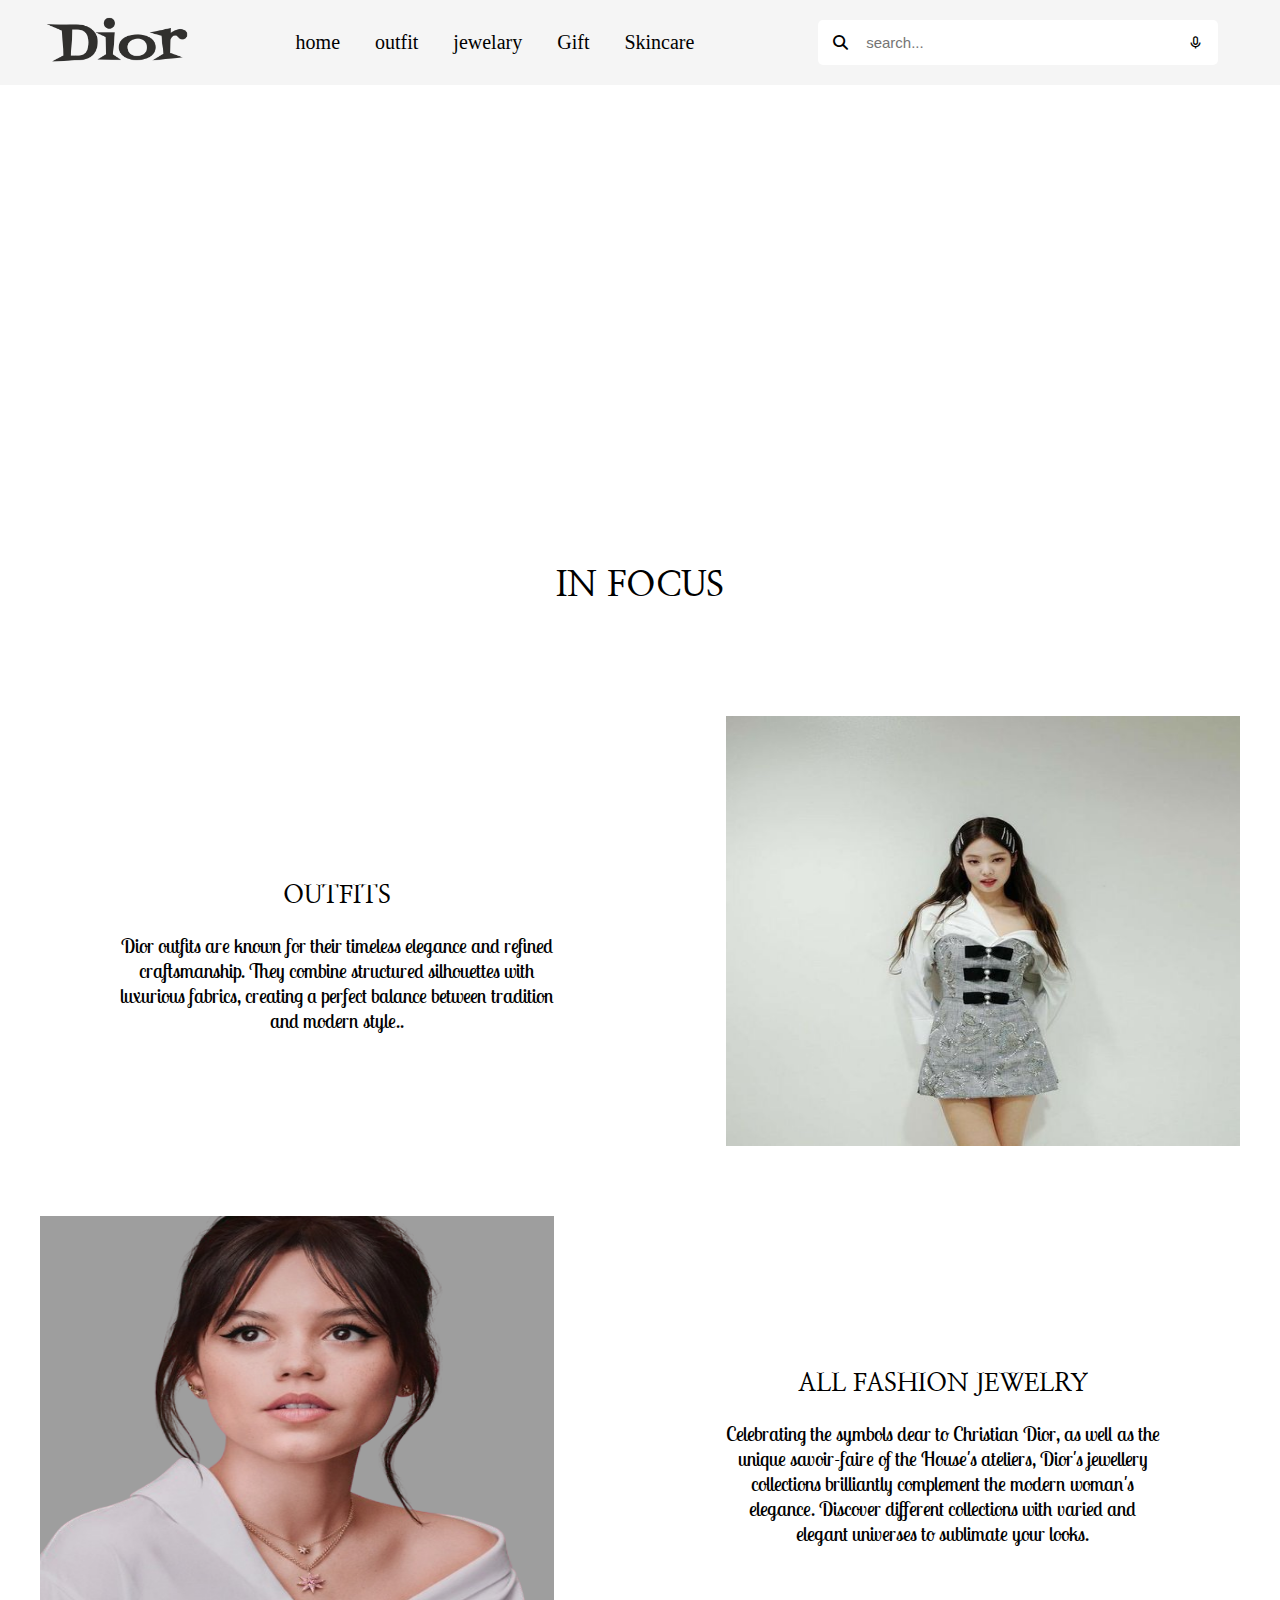
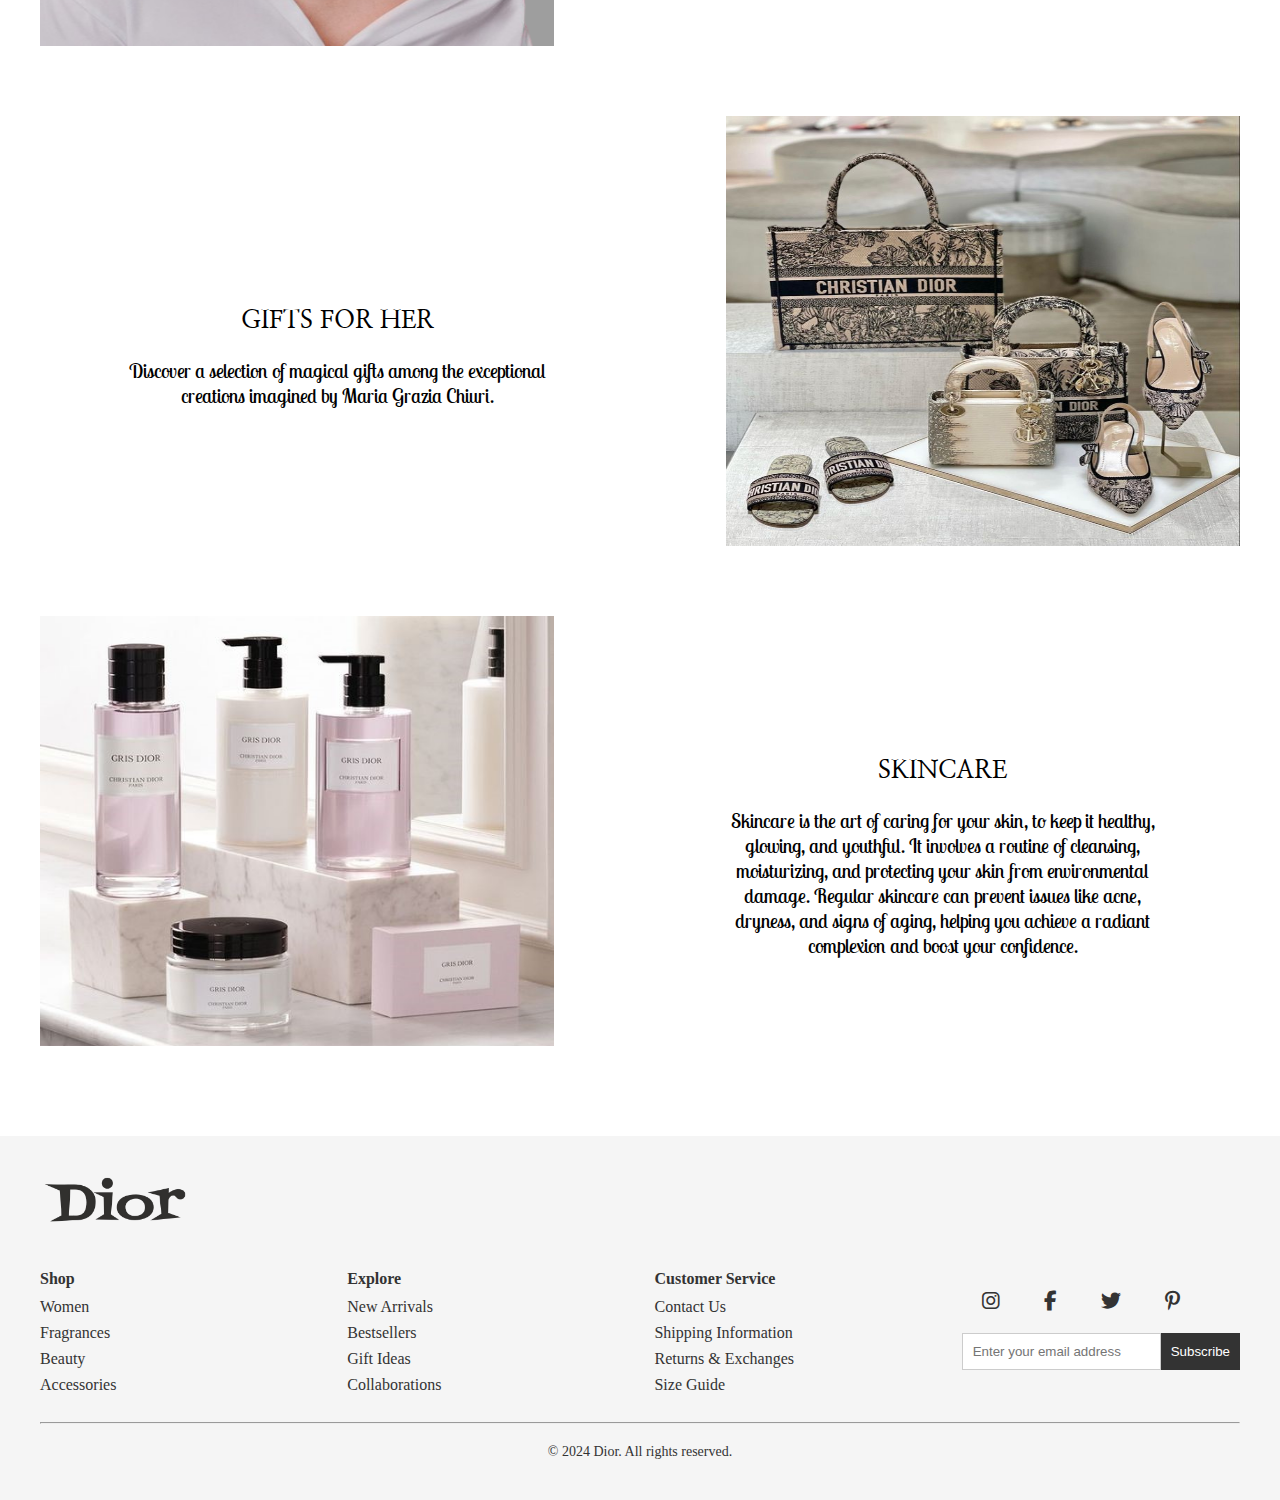
==== index.html @ 2fdc73de "first commit" ====
<!DOCTYPE html>
<html lang="en">

<head>
    <meta charset="UTF-8">
    <meta name="viewport" content="width=device-width, initial-scale=1.0">
    <link rel="stylesheet" href="styles.css">
    <link href='https://unpkg.com/boxicons@2.1.4/css/boxicons.min.css' rel='stylesheet'>
    <link rel="stylesheet" href="https://cdnjs.cloudflare.com/ajax/libs/font-awesome/6.5.2/css/all.min.css">
    <link href="https://fonts.googleapis.com/css2?family=Lobster+Two:ital,wght@0,400;0,700;1,400;1,700&display=swap"
        rel="stylesheet">
        <link href="https://fonts.googleapis.com/css2?family=Nanum+Myeongjo:wght@400;700;800&display=swap" rel="stylesheet">
        <link rel="stylesheet" href="media.css">
    <title>DIOR</title>
</head>

<body>
    <nav class="navbar">
        <div class="logo">
            <img src="images/logo_dior.png" alt="">
        </div>
        <div class="menu">
            <ul>
                <li>
                    <a href="index.html">home</a>
                    <a href="outfit.html">outfit</a>
                    <a href="jewlery.html">jewelary</a>
                    <a href="">Gift</a>
                    <a href="">Skincare</a>
                </li>



            </ul>
        </div>

        <div class="search">
            <div id="icons" class="fa fa-search"></div>
            <input type="text" placeholder="search..." name="search">
            <div id="icons" class='bx bx-microphone'></div>
        </div>
    </nav>

    <section>
        <div class="home">
            <video class="autoplay-video__media" autoplay="" loop="" muted="" playsinline=""
                src="https://www.dior.com/couture/var/dior/storage/original/video/65ecd27d0708915af90e24fe86080c22.mp4"
                poster="https://www.dior.com/couture/var/dior/storage/images/44346498/13-eng-GB/winter-24-video4.jpg"
                preload="metadata"></video>
        </div>
    </section>
    <section>
        <div class="topic">
            <h1>IN FOCUS</h1> 
        </div>
        <div class="grid-container">
            <div class="text-1">
                <h1>OUTFITS</h1>
                <p>Dior outfits are known for their timeless elegance and refined craftsmanship. They combine structured silhouettes with luxurious fabrics, creating a perfect balance between tradition and modern style..</p>
            </div>
            <img src="images/dress.jpg" alt=""  class="dress">
            
            <img src="images/jewelry-dior-2.png" alt="" class="jewelry">
            <div class="text-2">
                <h1>ALL FASHION JEWELRY</h1>
                <p>Celebrating the symbols dear to Christian Dior, as well as the unique savoir-faire of the House's
                    ateliers, Dior's jewellery collections brilliantly complement the modern woman's elegance. Discover
                    different collections with varied and elegant universes to sublimate your looks. </p>
            </div>
            <img src="images/dior-gift.jpg" alt="" class="gift">
            <div class="text-3">
                <h1>GIFTS FOR HER</h1>
                <p>Discover a selection of magical gifts among the exceptional creations imagined by Maria Grazia
                    Chiuri.</p>
            </div>
            <img src="images/dior-sc.jpg" alt="" class="Skincare">
            <div class="text-4">
                <h1>SKINCARE</h1>
                <p>Skincare is the art of caring for your skin, to keep it healthy, glowing, and youthful. It involves a
                    routine of cleansing, moisturizing, and protecting your skin from environmental damage. Regular
                    skincare can prevent issues like acne, dryness, and signs of aging, helping you achieve a radiant
                    complexion and boost your confidence.</p>
            </div>
        </div>
    </section>
    <footer class="footer">
        <div class="footer-logo">
            <img src="images/logo_dior.png" alt="Dior Logo">
        </div>

        <div class="footer-nav">
            <div class="footer-column">
                <h4>Shop</h4>
                <ul>
                    <li><a href="#">Women</a></li>
                    <li><a href="#">Fragrances</a></li>
                    <li><a href="#">Beauty</a></li>
                    <li><a href="#">Accessories</a></li>
                </ul>
            </div>

            <div class="footer-column">
                <h4>Explore</h4>
                <ul>
                    <li><a href="#">New Arrivals</a></li>
                    <li><a href="#">Bestsellers</a></li>
                    <li><a href="#">Gift Ideas</a></li>
                    <li><a href="#">Collaborations</a></li>
                </ul>
            </div>

            <div class="footer-column">
                <h4>Customer Service</h4>
                <ul>
                    <li><a href="#">Contact Us</a></li>
                    <li><a href="#">Shipping Information</a></li>
                    <li><a href="#">Returns & Exchanges</a></li>
                    <li><a href="#">Size Guide</a></li>
                </ul>
            </div>

            <div class="icon">
                <div class="footer-social">
                    <a href="#"><i class="fab fa-instagram"></i></a>
                    <a href="#"><i class="fab fa-facebook-f"></i></a>
                    <a href="#"><i class="fab fa-twitter"></i></a>
                    <a href="#"><i class="fab fa-pinterest-p"></i></a>
                </div>

                <div class="footer-subscribe">
                    <form>
                        <input type="email" placeholder="Enter your email address">
                        <button type="submit">Subscribe</button>
                    </form>
                </div>
            </div>
        </div>
        <hr>

        <div class="footer-copyright">
            <p>© 2024 Dior. All rights reserved.</p>
        </div>
    </footer>
</body>

</html>
---- styles.css ----
* {
    margin: 0;
    padding: 0;
    box-sizing: border-box;
}
.logo img {
    width: 150px;
    height: 50px;
}

.logo {
    text-align: center;
}

.navbar ul {
    padding: 0;
    margin: 0;
    list-style-type: none;
}

.navbar ul li {
   display: flex;
   gap: 35px;
    position: relative;
    padding: 10px 20px;
}

.navbar ul li a {
    text-decoration: none;
    color: black;
    font-weight: bold;
    position: relative;
    display: inline-block;
    transition: all 0.3s ease;
    font-size: 20px;
    font-weight: 100;
}

.navbar ul li a::before {
    content: '';
    position: absolute;
    width: 0;
    padding: 15px 15px;
    height: 0;
    top: -15px;
    margin: auto;
    bottom: -15px;
    left: -15px;
    background-color: #999;
    z-index: -1;
    transition: all 0.3s ease;
}

.navbar ul li a:hover {
    color: white;
    transform: scale(1.1); 
}

.navbar ul li a:hover::before {
    width: 100%;
    background-color: #999; 
}

.navbar {
    display: flex;
    justify-content: space-around;
    align-items: center;
    background-color: #f5f5f5;
}

.search {
    display: flex;
    justify-content: center;
    align-items: center;
    width: 400px;
    background-color: white;
    margin: 20px;
    padding: 5px;
    border-radius: 5px; 
}

.search input[type="text"] {
    margin: 0 0.5rem;
    font-size: 15px;
    border: none;
    outline: none;
    width: 100%;
    background-color: white;
}

#icons {
    margin: 10px;
    font-size: 15px;
}

.home video {
    aspect-ratio: 2160/720;
    object-fit: cover;
    width: 100%;
}

.topic h1 {
    text-align: center;
    line-height: 7;
    font-size: 35px;
    font-family: "Nanum Myeongjo", serif;
    font-weight: 600;
}

.grid-container img {
    width: 100%;
    height: 500px;
}

.grid-container {
    display: grid;
    padding: 20px;
    grid-template-columns: repeat(7, 1fr);
    grid-template-rows: repeat(4, 500px);
    width: 100% ;

}

.text-1 {
    /* grid-area: 1 / 1 / span 1 / span 3; */
    grid-column: 1/4;
    grid-row: 1/2;
    text-align: center;
    place-content: center;
    margin-left: 5rem;
}

.text-1 p,
.text-2 p,
.text-3 p,
.text-4 p {
    font-family: "Lobster Two", sans-serif;
    font-size: 20px;
}

.text-1 h1,
.text-2 h1,
.text-3 h1,
.text-4 h1 {
    line-height: 3;
    font-family: "Nanum Myeongjo", serif;
    ;
    font-size: 25px;
}

.dress {
    /* grid-area: 1 / 5 / span 1 / span3; */
    grid-column: 5/9;
    grid-row: 1/2;
}

.text-2 {
    /* grid-column-start: 5;
    grid-row-start: 2;
    grid-column-end: 9;
    grid-row-end: 3; */
    grid-column: 5/9;
    grid-row: 2/3;
    text-align: center;
    place-content: center;
    margin-right: 5rem;
}

.jewelry {
    /* grid-area: 2 / 1 / span 1 / span 3; */
    grid-column: 1/4;
    grid-row: 2/3;
}

.text-3 {
    /* grid-area: 3/1/span 1/span 3; */
    grid-column: 1/4;
    grid-row: 3/4;
    text-align: center;
    place-content: center;
    margin-left: 5rem;
}

.gift {
    /* grid-area: 3 / 5 / span 1 / span 3; */
    grid-column: 5/9;
    grid-row: 3/4;
}


.Skincare {
    /* grid-area: 4/1/span 1/span 3; */
    grid-column: 1/4;
    grid-row: 4/5;
}


.text-4 {
    /* grid-area: 4/5/span 1/span 3; */
    grid-column: 5/9;
    grid-row: 4/5;
    text-align: center;
    place-content: center;
    margin-right: 5rem;
}
.footer {
    background-color: #f5f5f5;
    padding: 40px;
    font-family: 'Arial, sans-serif';
    color: #333;
}

.footer-logo img {
    width: 150px;
    margin-bottom: 40px;
}

.footer-nav {
    display: flex;
    justify-content: space-around;
    margin-bottom: 20px;
}

.footer-column {
    flex: 1;
    margin-right: 20px;
}

.footer-column h4 {
    font-size: 16px;
    margin-bottom: 10px;
}

.footer-column ul {
    list-style-type: none;
    padding: 0;
}

.footer-column ul li {
    margin-bottom: 8px;
}

.footer-column ul li a {
    color: #333;
    text-decoration: none;
}

.footer-social a {
    font-size: 20px;
    color: #333;
     padding: 20px;
    text-decoration: none;
}

.footer-subscribe form {
    display: flex;
    margin-top: 20px;
}

.footer-subscribe input {
    padding: 10px;
    border: 1px solid #ccc;
    outline: none;
    flex: 1;
}

.footer-subscribe button {
    padding: 10px;
    background-color: #333;
    color: #fff;
    border: none;
    cursor: pointer;
}

.footer-copyright {
    text-align: center;
    font-size: 14px;
    margin-top: 20px;
}

.icon {
    display: flex;
   flex-direction: column;
   margin-top: 20px;
}



.grid-container img {
    transition: transform 0.3s ease, box-shadow 0.3s ease;
}


.grid-container img:hover {
    transform: translateY(-10px); 
    box-shadow: 0px 10px 20px rgba(0, 0, 0, 0.3); 
}
---- media.css ----
@media only screen and (min-width: 320px) and (max-width: 550px) {

    .navbar {
        flex-direction: column;
        display: flex;

    }

    .search {
        width: 300px;
    }

    .navbar ul li {
        gap: 12px;
    }

    .navbar ul li a {
        font-size: 15px;
    }

    .logo img {
        width: 100px;
        height: 40px;
        margin-top: 5px;
    }

    .topic h1 {
        line-height: 1;
        font-size: 22px;
        margin-top: 15px;
        font-weight: 900;
    }

    .footer-nav {
        flex-wrap: wrap;
    }

    .grid-container {
        display: flex;
        flex-direction: column;
        justify-content: center;
        align-items: center;
    }
    .grid-container img {
        width: 100%;
        height: 230px;
        margin-top: 20px;
    }
    .text-1 p,
    .text-2 p,
    .text-3 p,
    .text-4 p {
        font-family: "Lobster Two", sans-serif;
        font-size: 15px;
        text-align: center;

    }

    .text-1 h1,
    .text-2 h1,
    .text-3 h1,
    .text-4 h1 {
        font-size: 20px;
        line-height: 2;
    }

    .text-1,
    .text-2,
    .text-3,
    .text-4 {
        margin: 0;
    }

    .text-1 {
        order: 1;
    }

    .dress {
        order: 2;
    }

    .text-2 {
        order: 3;
    }

    .jewelry {
        order: 4;
    }

    .text-3 {
        order: 5;
    }

    .gift {
        order: 6;
    }

    .text-4 {
        order: 7;
    }

    .Skincare {
        order: 8;
    }
    .dress-container p {
        width: 80%;
        font-size: 17px;
    }

    .dress-container h1 {
        line-height: 2;
        font-size: 20px;
    }
    .row1 h1 {
        font-size: 10px;
    }

    .row2 h1 {
        font-size: 12px;
    }

    .row3 h1 {
        font-size: 9px;
    }
    .img3 {
        display: grid;
        grid-template-columns: repeat(3, 1fr);
        grid-template-rows: repeat(1, 230px);
    }

    .producthover img {
        width: 100%;
        height: 230px;
    }

    .caption {
        height: 230px;
    }
    
    .footer-logo img {
        width: 115px;
        margin-bottom: 30px;
    }

    .footer-column ul li {
        margin-bottom: 0px;
    }

    .footer-column h4 {
        font-size: 14px;
    }

    .footer-column ul li a {
        font-size: 12px;
    }
}

@media only screen and  (min-width: 551px) and (max-width: 700px) {
    .navbar {
        display: flex;
        flex-direction: column;
    }

    .grid-container {
        display: flex;
        flex-direction: column;
        justify-content: center;
        align-items: center;
    }

    .text-1 p,
    .text-2 p,
    .text-3 p,
    .text-4 p {
        font-family: "Lobster Two", sans-serif;
        font-size: 20px;
        text-align: center;

    }

    .text-1,
    .text-2,
    .text-3,
    .text-4 {
        margin: 0;
    }


    .text-1 {
        order: 1;
    }

    .dress {
        order: 2;
    }

    .text-2 {
        order: 3;
    }

    .jewelry {
        order: 4;
    }

    .text-3 {
        order: 5;
    }

    .gift {
        order: 6;
    }

    .text-4 {
        order: 7;
    }


    .Skincare {
        order: 8;
    }

    .grid-container img {
        width: 100%;
        height: 350px;
        margin-top: 20px;
    }

    .footer-nav {
        flex-wrap: wrap;
    }
    .dress-container p {
        width: 60%;
        font-size: 20px;
    }

    .dress-container h1 {
        line-height: 2;
        font-size: 2rem;
    }

    .img3 {
        display: grid;
        grid-template-columns: repeat(3, 1fr);
        grid-template-rows: repeat(1, 300px);
    }

    .producthover img {
        width: 100%;
        height: 300px;
    }

    .row1 h1 {
        font-size: 19px;
    }

    .row2 h1 {
        font-size: 20px;
    }

    .row3 h1 {
        font-size: 16px;
    }
    .caption {
        height: 300px;
    }
   

}

@media only screen and  (min-width: 701px) and (max-width: 1195px) {
    .navbar {
        display: flex;
        flex-direction: column;
    }

    .grid-container img {
        width: 100%;
        height: 350px;
        margin-top: 20px;
    }

    .footer-nav {
        flex-wrap: wrap;
    }
  

    .text-1 p,
    .text-2 p,
    .text-3 p,
    .text-4 p {
        font-family: "Lobster Two", sans-serif;
        font-size: 15px;
    }

    .text-1 h1,
    .text-2 h1,
    .text-3 h1,
    .text-4 h1 {
        line-height: 2;
        font-family: "Nanum Myeongjo", serif;
        font-size: 20px;
    }

    .topic h1 {
        line-height: 3;
        font-size: 30px;
    }
    .img3 {
        display: grid;
        grid-template-columns: repeat(3, 1fr);
        grid-template-rows: repeat(1, 380px);
    }

    .producthover img {
        width: 100%;
        height: 380px;
    }

    .row1 h1 {
        font-size: 19px;
    }

    .row2 h1 {
        font-size: 20px;
    }

    .row3 h1 {
        font-size: 16px;
    }

    .caption {
        height: 380px;
    }
}

@media only screen and (min-width: 1196px) and (max-width: 1500px) {
    .grid-container {
        padding: 40px;

    }

    .topic h1 {
        line-height: 4;

    }

    
    .grid-container img {
        width: 100%;
        height: 430px;
        margin-top: 20px;
    }

    .img3 {
        display: grid;
        grid-template-columns: repeat(3, 1fr);
        grid-template-rows: repeat(1, 430px);
    }
    
    .producthover img {
        width: 100%;
        height: 430px;
    }
    
    .row1 h1 {
        font-size: 25px;
    }
    
    .row2 h1 {
        font-size: 25px;
    }
    
    .row3 h1 {
        font-size: 25px;
    }
    
    .dress-container p {
        width: 60%;
        font-size: 17px;
    }
    
    .dress-container h1 {
        line-height: 2;
        font-size: 2rem;
    }
    
    .caption {
        height: 430px;
    }
    .img3 {
        padding: 40px;
    }
    
    .menoutfit-container {
        padding: 40px;
    }
    
    .babyoutfit-container {
        padding: 40px;
    }
    
    .womenoutfit-container {
        padding: 40px;
    }

}
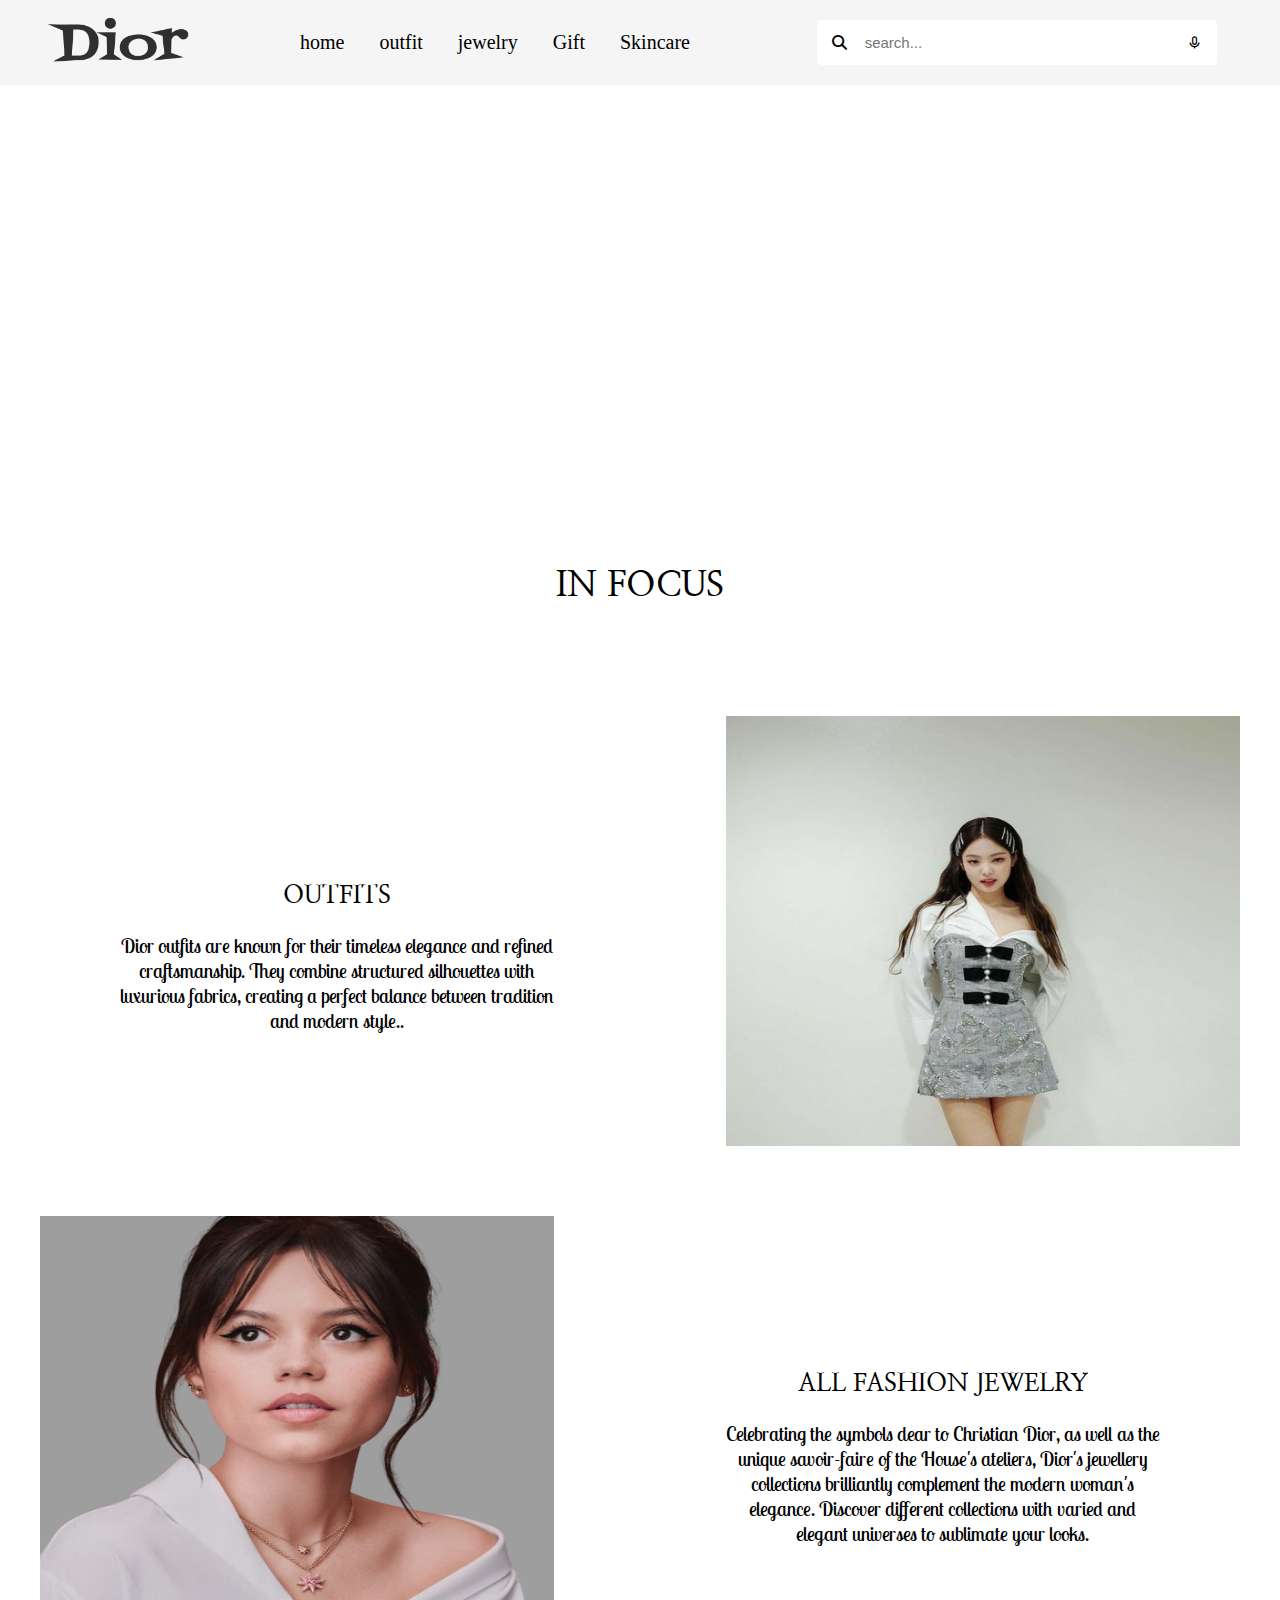
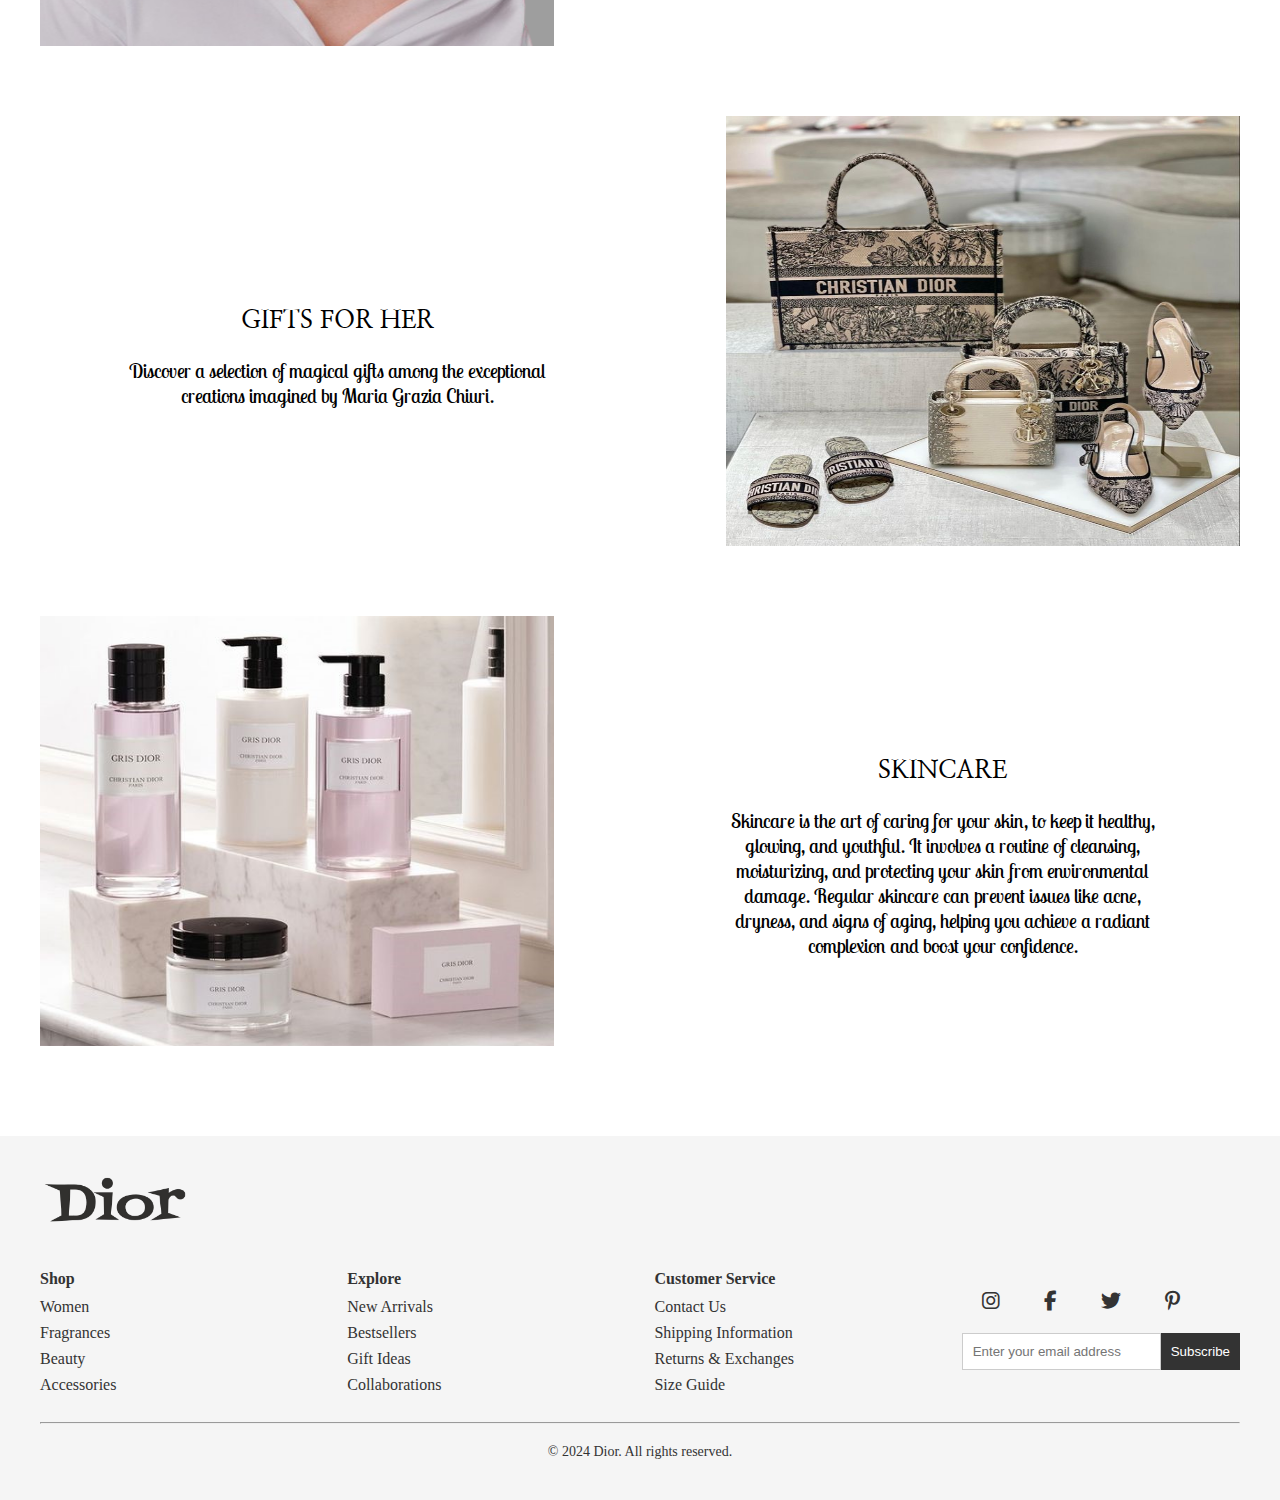
==== commit 401434a0: "dior changes" ====
--- a/index.html
+++ b/index.html
@@ -24,7 +24,7 @@
                 <li>
                     <a href="index.html">home</a>
                     <a href="outfit.html">outfit</a>
-                    <a href="jewlery.html">jewelary</a>
+                    <a href="jewelry.html">jewelry</a>
                     <a href="">Gift</a>
                     <a href="">Skincare</a>
                 </li>
--- a/media.css
+++ b/media.css
@@ -1,8 +1,8 @@
-@media only screen and (min-width: 320px) and (max-width: 550px) {
+@media  (min-width: 350px) and   (max-width: 550px) {
 
     .navbar {
+        display: flex;
         flex-direction: column;
-        display: flex;
 
     }
 
@@ -122,7 +122,8 @@
     .row3 h1 {
         font-size: 9px;
     }
-    .img3 {
+   
+      .img3 {
         display: grid;
         grid-template-columns: repeat(3, 1fr);
         grid-template-rows: repeat(1, 230px);
@@ -132,7 +133,9 @@
         width: 100%;
         height: 230px;
     }
-
+    /* .producthover{
+        height: 230px;
+    } */
     .caption {
         height: 230px;
     }
